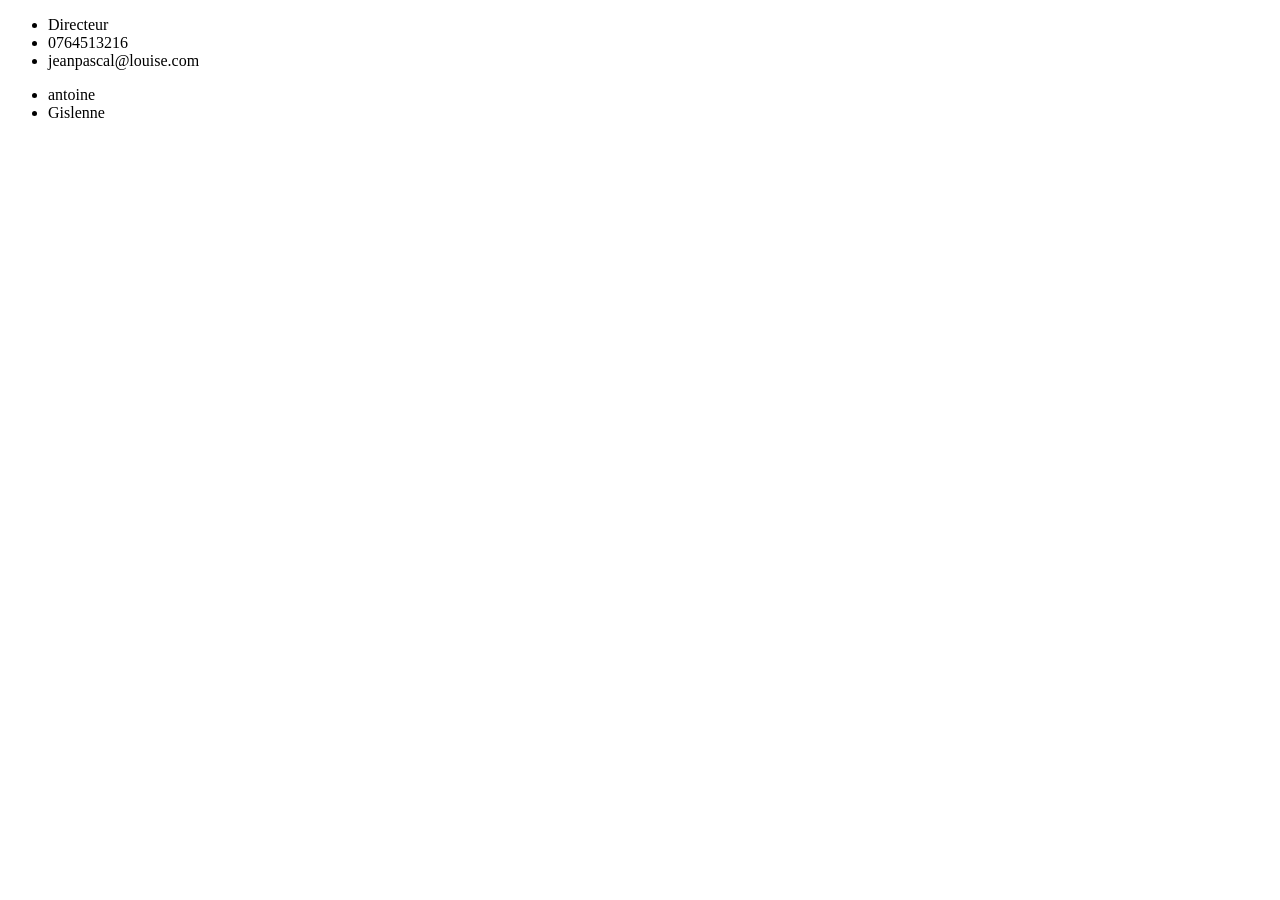
==== contact.html @ d255d972 "feat: ajout de la page contact" ====
<!DOCTYPE html>
<html lang="en">
<head>
    <meta charset="UTF-8">
    <meta name="viewport" content="width=device-width, initial-scale=1.0">
    <title>Document</title>
</head>
<body>
    <ul>
        <li>Directeur</li>
        <li>0764513216</li>
        <li>jeanpascal@louise.com</li>
    </ul>
    <ul>
        <li>antoine</li>
        <li>Gislenne</li>
    </ul>
</body>
</html>
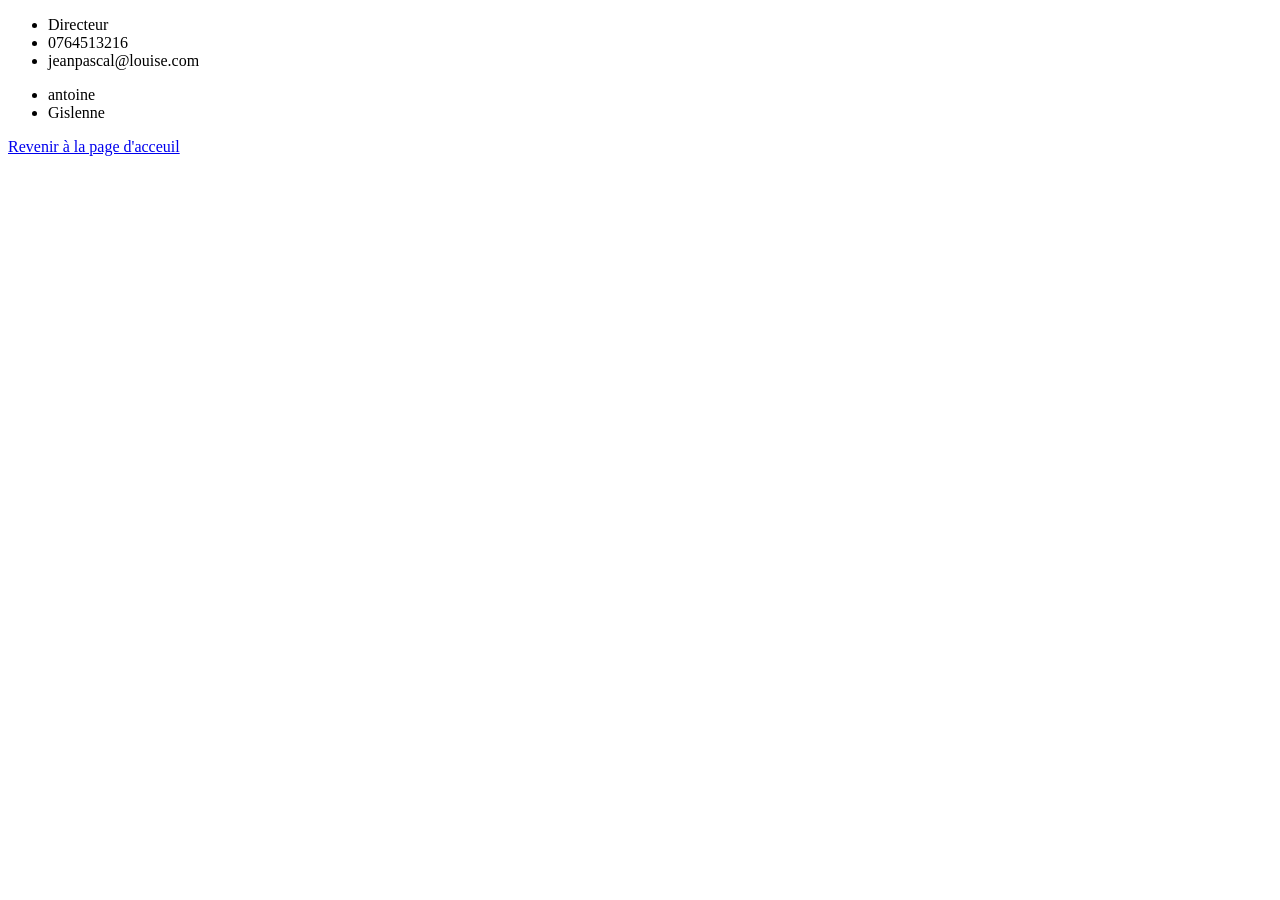
==== commit 2d63796d: "test" ====
--- a/contact.html
+++ b/contact.html
@@ -15,5 +15,6 @@
         <li>antoine</li>
         <li>Gislenne</li>
     </ul>
+    <a href="index.html">Revenir à la page d'acceuil</a>
 </body>
 </html>
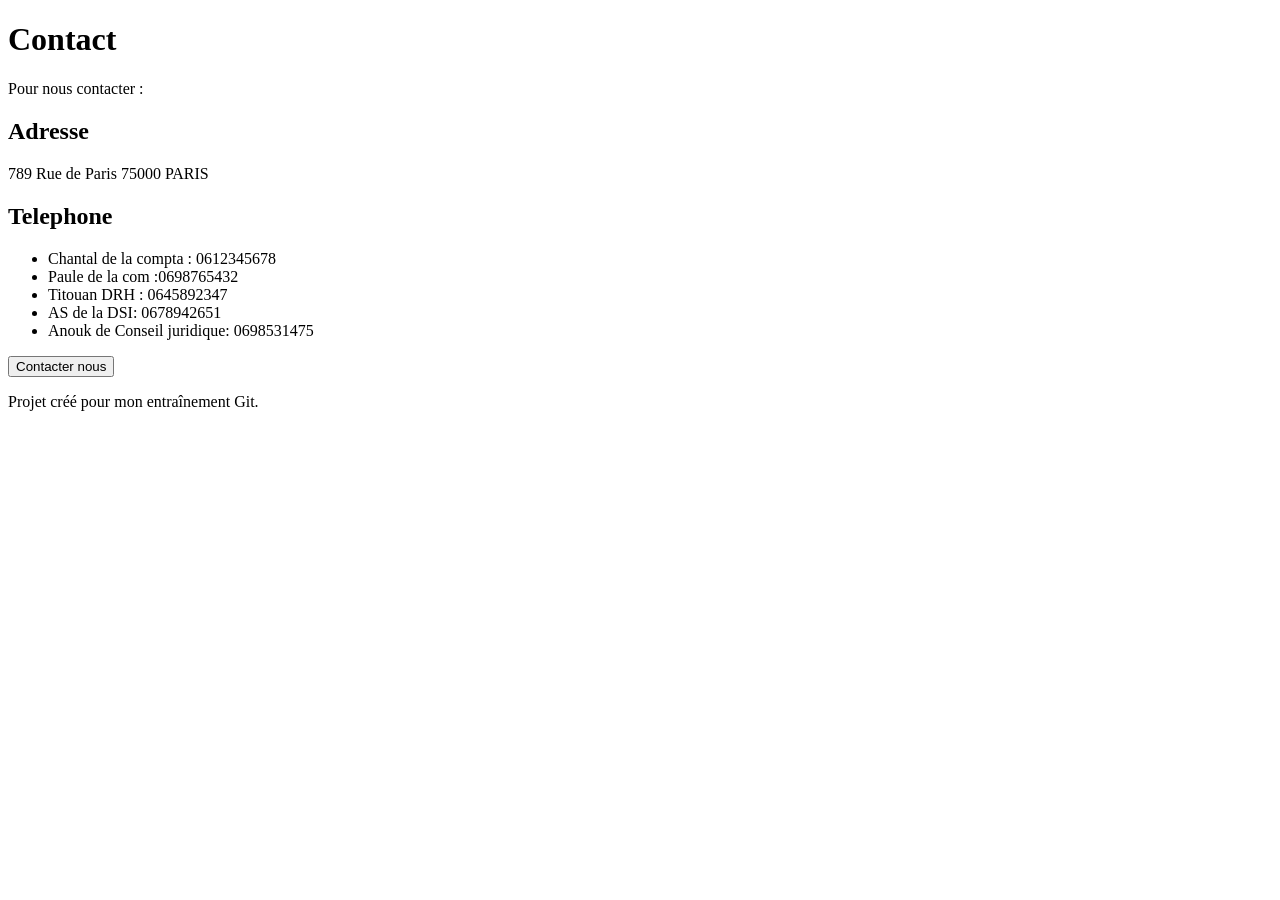
==== commit aa4baaf0: "Modification de la page contact" ====
--- a/contact.html
+++ b/contact.html
@@ -1,20 +1,45 @@
 <!DOCTYPE html>
-<html lang="en">
+<html lanf="fr">
+
 <head>
     <meta charset="UTF-8">
     <meta name="viewport" content="width=device-width, initial-scale=1.0">
-    <title>Document</title>
+    <link rel="stylesheet" href="./style/contact.css">
+    <title>Contact</title>
 </head>
+
 <body>
-    <ul>
-        <li>Directeur</li>
-        <li>0764513216</li>
-        <li>jeanpascal@louise.com</li>
-    </ul>
-    <ul>
-        <li>antoine</li>
-        <li>Gislenne</li>
-    </ul>
-    <a href="index.html">Revenir à la page d'acceuil</a>
+    <header>
+        <h1>Contact</h1>
+        <p>Pour nous contacter :</p>
+    </header>
+
+    <main>
+        <section>
+            <h2>Adresse</h2>
+            <p>789 Rue de Paris 75000 PARIS</p>
+        </section>
+
+        <section>
+            <h2>Telephone</h2>
+            <ul>
+                <li>Chantal de la compta : 0612345678</li>
+                <li>Paule de la com :0698765432</li>
+                <li>Titouan DRH : 0645892347</li>
+                <li>AS de la DSI: 0678942651</li>
+                <li>Anouk de Conseil juridique: 0698531475</li>
+            </ul>
+
+            <button onclick="alert('Nous vous repondrons dans les plus brief delais')">
+                Contacter nous
+            </button>
+        </section>
+
+    </main>
+
+    <footer>
+        <p>Projet créé pour mon entraînement Git.</p>
+    </footer>
 </body>
+
 </html>
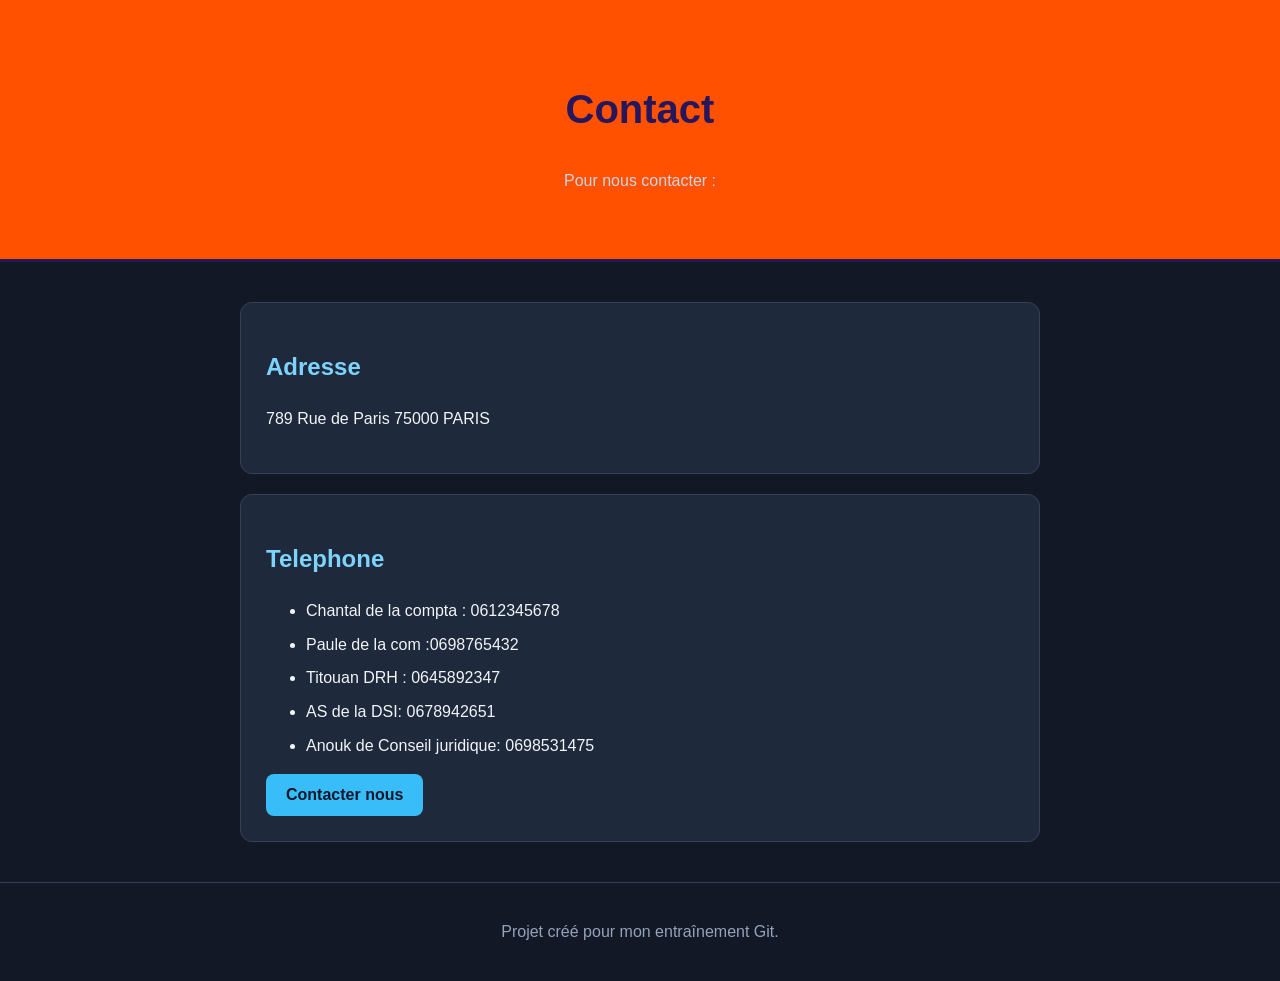
==== commit 0f29dd51: "FIX du dernier commit" ====
--- a/contact.html
+++ b/contact.html
@@ -4,7 +4,7 @@
 <head>
     <meta charset="UTF-8">
     <meta name="viewport" content="width=device-width, initial-scale=1.0">
-    <link rel="stylesheet" href="./style/contact.css">
+    <link rel="stylesheet" href="contact.css">
     <title>Contact</title>
 </head>
 
--- a/contact.css
+++ b/contact.css
@@ -0,0 +1,77 @@
+/* Style général de la page */
+body {
+    margin: 0;
+    font-family: Arial, sans-serif;
+    background-color: #121826;
+    color: #f1f5f9;
+    line-height: 1.6;
+}
+
+/* En-tête */
+header {
+    text-align: center;
+    padding: 50px 20px;
+    background-color: #ff5100;
+    border-bottom: 3px solid #26175d;
+}
+
+header h1 {
+
+    color: #26175d;
+    font-size: 2.5rem;
+}
+
+header p {
+    color: #cbd5e1;
+}
+
+/* Contenu principal */
+main {
+    max-width: 800px;
+    margin: 40px auto;
+    padding: 0 20px;
+}
+
+/* Cartes des sections */
+section {
+    background-color: #1e293b;
+    padding: 25px;
+    margin-bottom: 20px;
+    border-radius: 12px;
+    border: 1px solid #334155;
+}
+
+h2 {
+    color: #7dd3fc;
+}
+
+/* Liste des objectifs */
+li {
+    margin: 8px 0;
+}
+
+/* Bouton */
+button {
+    background-color: #38bdf8;
+    color: #0f172a;
+    padding: 12px 20px;
+    border: none;
+    border-radius: 8px;
+    font-size: 1rem;
+    font-weight: bold;
+    cursor: pointer;
+    transition: background-color 0.3s, transform 0.3s;
+}
+
+button:hover {
+    background-color: #7dd3fc;
+    transform: translateY(-2px);
+}
+
+/* Pied de page */
+footer {
+    text-align: center;
+    padding: 20px;
+    color: #94a3b8;
+    border-top: 1px solid #334155;
+}
